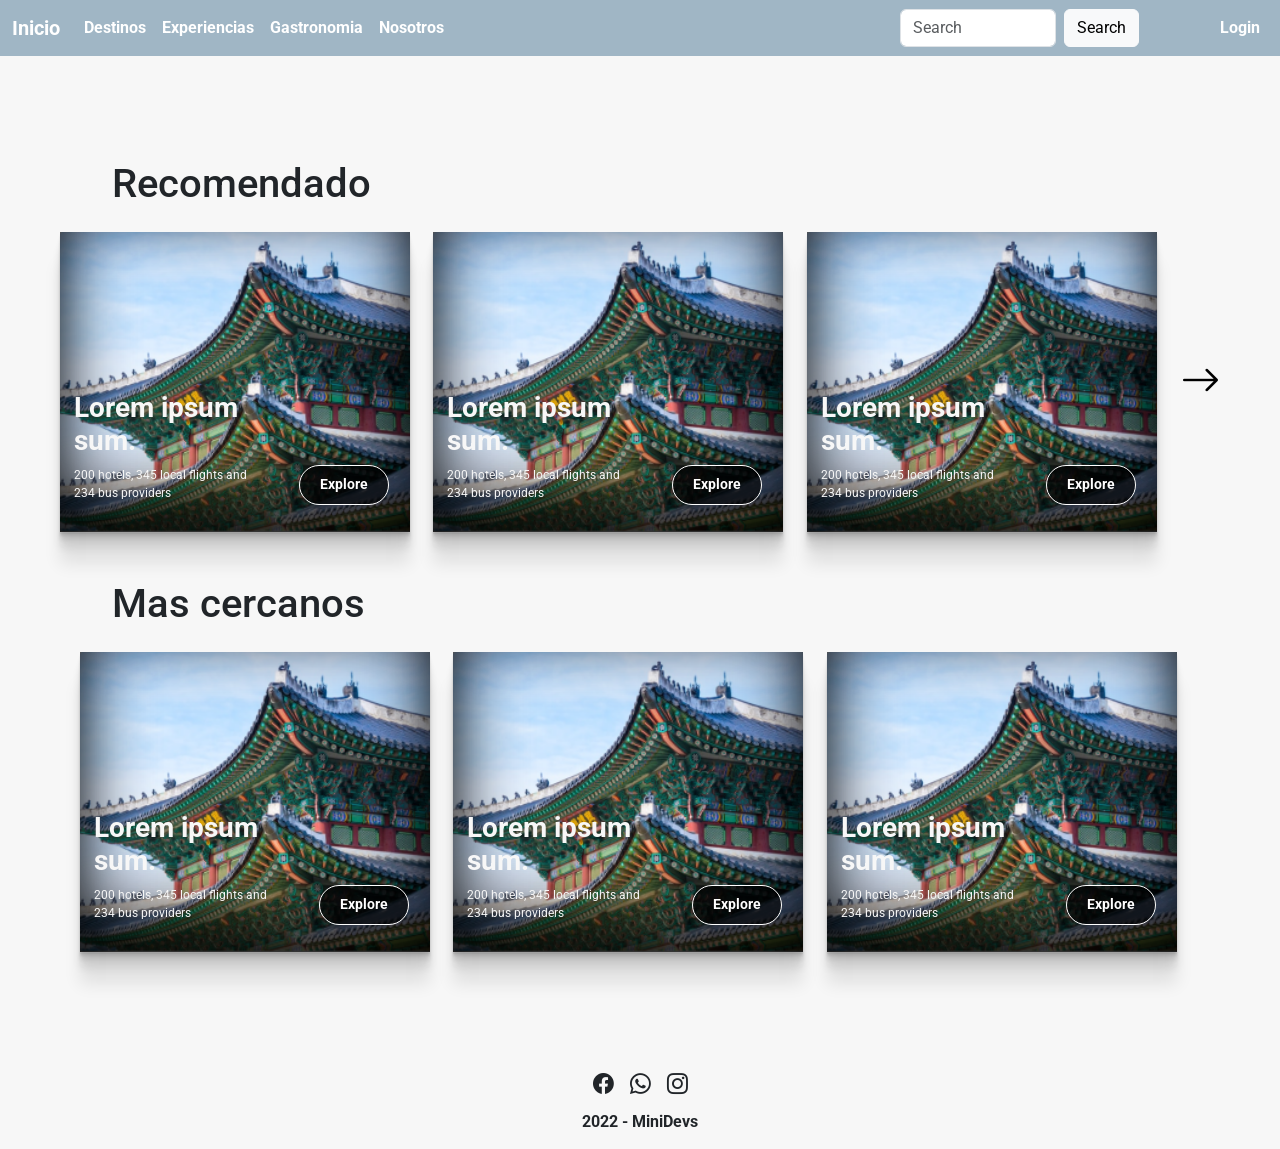
==== Views/destinos.html @ 8ca2fe5c "Update Refactor structure" ====
<!DOCTYPE html>
<html lang="es">

<head>
    <meta charset="UTF-8">
    <meta http-equiv="X-UA-Compatible" content="IE=edge">
    <meta name="viewport" content="width=device-width, initial-scale=1.0">
    <!-- Bootstrap -->
    <link href="https://cdn.jsdelivr.net/npm/bootstrap@5.2.2/dist/css/bootstrap.min.css" rel="stylesheet"
        integrity="sha384-Zenh87qX5JnK2Jl0vWa8Ck2rdkQ2Bzep5IDxbcnCeuOxjzrPF/et3URy9Bv1WTRi" crossorigin="anonymous">
    <link rel="stylesheet" href="https://cdn.jsdelivr.net/npm/bootstrap-icons@1.9.1/font/bootstrap-icons.css">
    <!-- Fonts -->
    <link rel="preconnect" href="https://fonts.googleapis.com">
    <link rel="preconnect" href="https://fonts.gstatic.com" crossorigin>
    <link
        href="https://fonts.googleapis.com/css2?family=Quicksand:wght@300;500;700&family=Roboto:wght@300;400;700&display=swap"
        rel="stylesheet">
    <!-- Styles -->
    <link rel="stylesheet" href="../css/style.css">
    <!-- Title -->
    <title>Destino Córdoba</title>
</head>

<body>
    <header>
        <nav class="navbar navbar-expand-lg">
            <div class="container-fluid">
                <a class="navbar-brand" href="../index.html">Inicio</a>
                <button class="navbar-toggler" type="button" data-bs-toggle="collapse" data-bs-target="#navbarSupportedContent" aria-controls="navbarSupportedContent" aria-expanded="false" aria-label="Toggle navigation">
                    <span class="navbar-toggler-icon"></span>
                </button>
            <div class="collapse navbar-collapse" id="navbarSupportedContent">
                <ul class="navbar-nav me-auto mb-2 mb-lg-0"> 
                    <li class="nav-item"><a class="nav-link" href="./destinos.html">Destinos</a></li>
                    <li class="nav-item"><a class="nav-link" href="./experiencias.html">Experiencias</a></li>
                    <li class="nav-item"><a class="nav-link" href="./gastonomia.html">Gastronomia</a></li>
                    <li class="nav-item"><a class="nav-link" href="./nosotros.html">Nosotros</a></li> 
                </ul>
                <form class="d-flex" role="search">
                    <input class="form-control me-2 w-50" type="search" placeholder="Search" aria-label="Search">
                    <button class="btn btn-light" id="btn-search" type="submit">Search</button>
                </form>
                <ul class="nav navbar-nav mb-2 mb-lg-0">
                    <li class="nav-item"><a class="nav-link" href="login.html">Login</a></li>
                </ul>
            </div>
            </div>
        </nav>
    </header>
    <main class="main">
        <div class="main-carrousell">

        
        <h1 class="carrousell-title">Recomendado</h1>
        <div class="container carrousell">

            <article id="destiny1" class="card-img">
                <div class="card-img-info">
                    <h5>Lorem ipsum sum.</h5>
                    <p>200 hotels, 345 local flights and 234 bus providers</p>
                </div>
                <div class="card-img-btn">
                    <button class="btn">
                        <a href="#">
                            Explore
                        </a>
                    </button>
                </div>
            </article>

            <article id="destiny2" class="card-img">
                <div class="card-img-info">
                    <h5>Lorem ipsum sum.</h5>
                    <p>200 hotels, 345 local flights and 234 bus providers</p>
                </div>
                <div class="card-img-btn">
                    <button class="btn">
                        <a href="#">
                            Explore
                        </a>
                    </button>
                </div>
            </article>


            <article id="destiny3" class="card-img">
                <div class="card-img-info">
                    <h5>Lorem ipsum sum.</h5>
                    <p>200 hotels, 345 local flights and 234 bus providers</p>
                </div>
                <div class="card-img-btn">
                    <button class="btn">
                        <a href="#">
                            Explore
                        </a>
                    </button>
                </div>
            </article>

            <div id="carrousell-icon">
                <button>
                    <i class="bi bi-arrow-right"></i>
                </button>
            </div>
        </div>

    </div>
    <div class="main-carrousell">
        <h1 class="carrousell-title">Mas cercanos</h1>
        <div class="container carrousell">
            <article id="destiny4" class="card-img">
                <div class="card-img-info">
                    <h5>Lorem ipsum sum.</h5>
                    <p>200 hotels, 345 local flights and 234 bus providers</p>
                </div>
                <div class="card-img-btn">
                    <button class="btn">
                        <a href="#">
                            Explore
                        </a>
                    </button>
                </div>
            </article>

            <article id="destiny5" class="card-img">
                <div class="card-img-info">
                    <h5>Lorem ipsum sum.</h5>
                    <p>200 hotels, 345 local flights and 234 bus providers</p>
                </div>
                <div class="card-img-btn">
                    <button class="btn">
                        <a href="#">
                            Explore
                        </a>
                    </button>
                </div>
            </article>

            <article id="destiny6" class="card-img">
                <div class="card-img-info">
                    <h5>Lorem ipsum sum.</h5>
                    <p>200 hotels, 345 local flights and 234 bus providers</p>
                </div>
                <div class="card-img-btn">
                    <button class="btn">
                        <a href="#">
                            Explore
                        </a>
                    </button>
                </div>
            </article>

            <div id="carrousell-icon">
    </div>
    </main>



    <footer class="footer d-flex flex-column">

        <ul class="d-flex justify-content-center gap-3 align-items-center">
            <li class="list-item text-dark"><i class="bi bi-facebook"></i></li>
            <li class="list-item text-dark"><i class="bi bi-whatsapp"></i></li>
            <li class="list-item text-dark"><i class="bi bi-instagram"></i></li>
        </ul>
        <p class="align-self-center text-dark">2022 - MiniDevs</p>

    </footer>



    <script src="js/main.js"></script>
    <script src="https://cdn.jsdelivr.net/npm/bootstrap@5.2.2/dist/js/bootstrap.bundle.min.js"
        integrity="sha384-OERcA2EqjJCMA+/3y+gxIOqMEjwtxJY7qPCqsdltbNJuaOe923+mo//f6V8Qbsw3" crossorigin="anonymous">
    </script>
</body>

</html>
---- css/style.css ----
:root {
	--primary-color: #a0b6c5;
	--primary-default-color: #fff;
	--secondary-default-color: #000;
	--background: #f7f7f7;
	--nav-link-hover: #2a2c2e;
}

* {
	margin: 0;
	padding: 0;
	box-sizing: border-box;
}

body {
	background-color: var(--background);
	font-family: "Quicksand", sans-serif;
	font-family: "Roboto", sans-serif;
	font-weight: bold;
}

/* Header */

#searchBar {
	border-radius: 15px;
}

/* #btn-search {
  background-color: var(--primary-default-color);
} */

.navbar {
	background-color: var(--primary-color);
}

.nav-link {
	color: var(--secondary-default-color);
}

.nav-link:hover {
	font-weight: bold;
	color: var(--nav-link-hover);
}

/* Main */

.main {
	margin: 1rem 0;
	padding: 1rem;
}

.main__title {
	font-size: 2.5rem;
}

.main__subtitle {
	font-size: 0.9rem;
}

/* .btn {
  width: 7.625rem;
  font-weight: 700;
  background-color: var(--primary-color);
} */

.cards {
	margin-top: 2rem;
}

/* Footer */

.footer {
	padding: 15px 0 15px 0;
	background-color: var(--secondary-color);
}
.footer ul,
.footer p {
	padding-left: 0;
	margin-bottom: 0;
	margin-top: 10px;
}
.list-item {
	list-style: none;
	font-size: 1.3rem;
}

/* Cards */
.container {
	width: 100%;
	max-width: 1200px;
	height: 30%;
	display: flex;
	flex-wrap: wrap;
	justify-content: center;
	margin: auto;
}

.container .card {
	width: 300px;
	height: 50%;
	border-radius: 30px;
	box-shadow: 0 2px 2px rgba(0, 0, 0, 0.2);
	overflow: hidden;
	margin-left: 5%;
	margin-top: 3%;
	text-align: center;
	transition: all 0.3s;
}

.container .card:hover {
	transform: translateY(-15px);
	box-shadow: 0 12px 16px rgba(0, 0, 0, 0.2);
}

/* Destino  */

.main-carrousell {
	margin-top: 4%;
}

.carrousell {
	margin-top: 2%;
	margin-bottom: 3%;
}

.carrousell-title {
	margin-left: 6%;
	margin-bottom: 0px;
}

.card-img {
	margin-right: 2%;
	background-image: url("../assets/img/example-photo.png");
	background-size: cover;
	display: flex;
	width: 350px;
	height: 300px;
	font-weight: bold;
	color: #f7f7f7;
	align-items: flex-end;
	box-shadow: rgba(0, 0, 0, 0.99) 0px -23px 70px 0px inset,
		rgba(0, 0, 0, 0.15) 0px -36px 30px 0px inset,
		rgba(0, 0, 0, 0.1) 0px -79px 40px 0px inset,
		rgba(0, 0, 0, 0.06) 0px 2px 1px, rgba(0, 0, 0, 0.09) 0px 4px 2px,
		rgba(0, 0, 0, 0.09) 0px 8px 4px, rgba(0, 0, 0, 0.09) 0px 16px 8px,
		rgba(0, 0, 0, 0.09) 0px 32px 16px;
}

#carrousell-icon {
	display: flex;
	justify-content: center;
	align-items: center;
}

#carrousell-icon > button {
	font-size: 40px;
	border: none;
	background-color: #f7f7f7;
}

.card-img > div > .btn {
	border-radius: 24px;
	font-size: 14px;
	font-weight: bold;
	border: 1px solid #fff;
	color: #fff;
	background-color: rgba(3, 3, 3, 0.644);
	width: 90px;
	height: 40px;
	margin-bottom: 7%;
}

a:link,
a:visited,
a:active {
	text-decoration: none;
	color: #fff;
}

.card-img-info {
	align-items: flex-end;
	padding: 4%;
}

.card-img-btn {
	padding: 6%;
}

.card-img > div > h5 {
	font-size: 28px;
	font-weight: bold;
}

.card-img > div > p {
	font-size: 12px;
	font-weight: normal;
}
.form {
	display: flex;
	flex-direction: column;
	justify-content: center;
	align-items: center;
	gap: 10px;
}
.form-field {
	max-width: 200px;
}

/* fin- Destino  */

@media screen and (min-width: 1268px) {
	.body-background {
		height: 100vh;
		background-image: url("../assets/img/background.png");
		background-size: cover;
		background-position: center;
		background-repeat: no-repeat;
	}

	/* Main */
	.main {
		margin-top: 1.5rem 0;
		padding: 2.5rem;
	}

	/* Footer */

	.footer {
		/* background-color: var(--nav-link-hover); */
		color: var(--primary-default-color);
	}

	/* Card */

	.cards {
		display: flex;
		flex-flow: column nowrap;
		align-items: center;
	}

	.card__header {
		align-self: flex-start;
	}
}

@media screen and (max-width: 1024px) {
	.body-background {
		height: auto;
	}

	/* Main */
	.main {
		padding: 2.5rem;
	}

	.main__title {
		font-size: 3.5rem;
	}

	.main__subtitle {
		font-size: 1.2rem;
	}

	/* .btn:hover {
    color: var(--secondary-default-color);
    /* background-color: var(--nav-link-hover); 
  } */
}
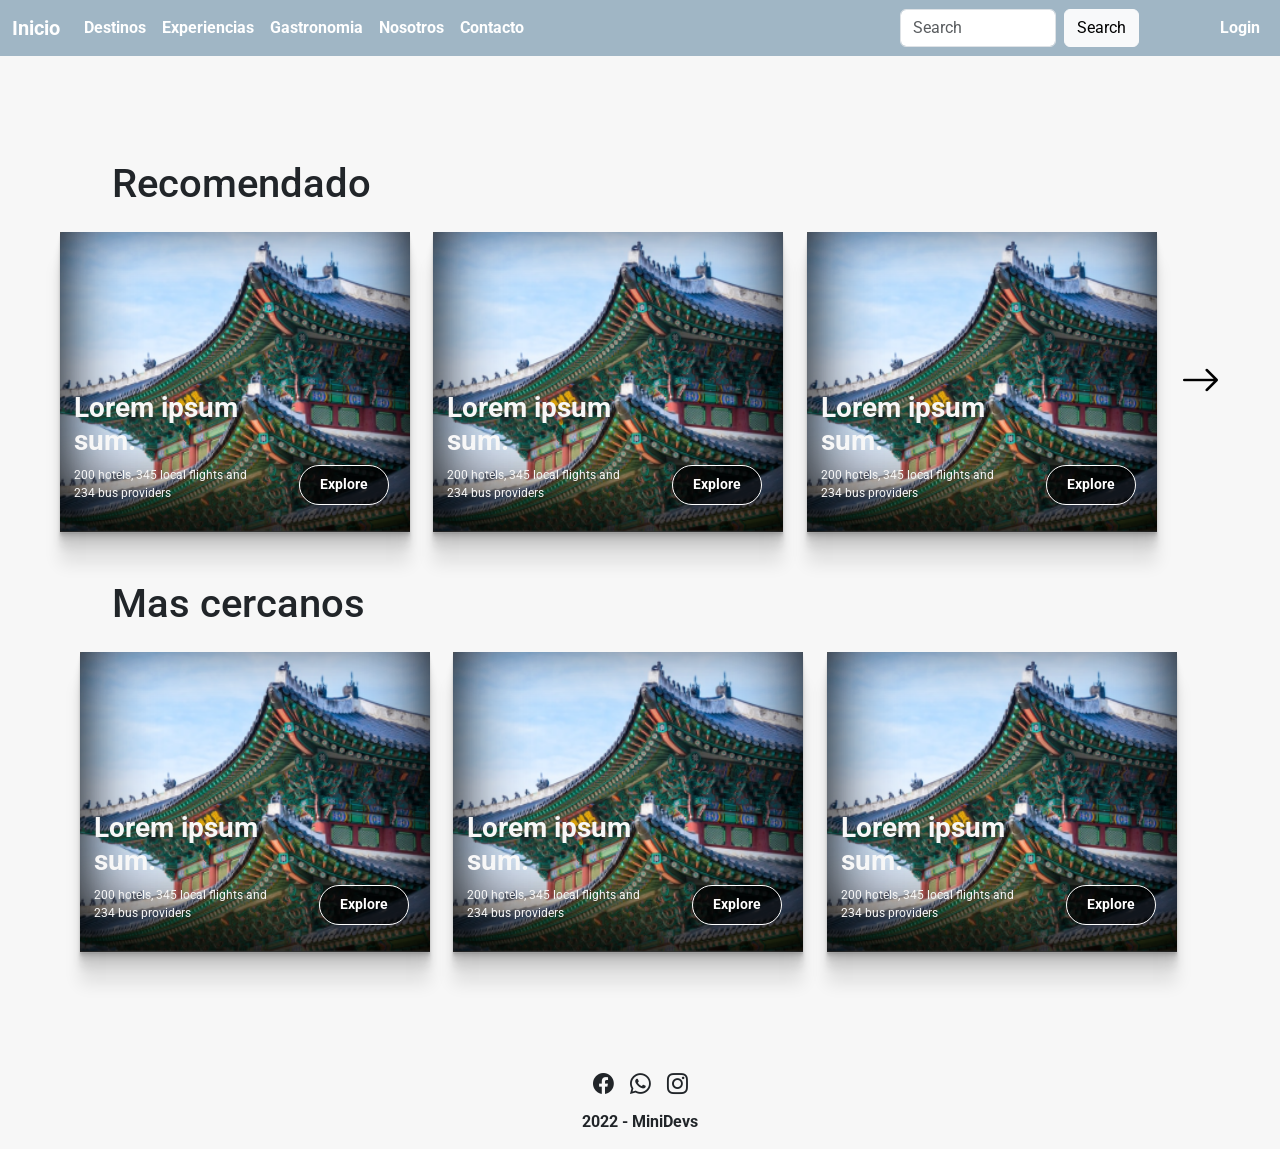
==== commit a3484ebb: "nuevas paginas" ====
--- a/Views/destinos.html
+++ b/Views/destinos.html
@@ -35,6 +35,7 @@
                     <li class="nav-item"><a class="nav-link" href="./experiencias.html">Experiencias</a></li>
                     <li class="nav-item"><a class="nav-link" href="./gastonomia.html">Gastronomia</a></li>
                     <li class="nav-item"><a class="nav-link" href="./nosotros.html">Nosotros</a></li> 
+                    <li class="nav-item"><a class="nav-link" href="./contacto.html">Contacto</a></li>
                 </ul>
                 <form class="d-flex" role="search">
                     <input class="form-control me-2 w-50" type="search" placeholder="Search" aria-label="Search">
@@ -61,7 +62,7 @@
                 </div>
                 <div class="card-img-btn">
                     <button class="btn">
-                        <a href="#">
+                        <a href="./details.html">
                             Explore
                         </a>
                     </button>
@@ -75,7 +76,7 @@
                 </div>
                 <div class="card-img-btn">
                     <button class="btn">
-                        <a href="#">
+                        <a href="./details.html">
                             Explore
                         </a>
                     </button>
@@ -90,7 +91,7 @@
                 </div>
                 <div class="card-img-btn">
                     <button class="btn">
-                        <a href="#">
+                        <a href="./details.html">
                             Explore
                         </a>
                     </button>
@@ -115,7 +116,7 @@
                 </div>
                 <div class="card-img-btn">
                     <button class="btn">
-                        <a href="#">
+                        <a href="./details.html">
                             Explore
                         </a>
                     </button>
@@ -129,7 +130,7 @@
                 </div>
                 <div class="card-img-btn">
                     <button class="btn">
-                        <a href="#">
+                        <a href="./details.html">
                             Explore
                         </a>
                     </button>
@@ -143,7 +144,7 @@
                 </div>
                 <div class="card-img-btn">
                     <button class="btn">
-                        <a href="#">
+                        <a href="./details.html">
                             Explore
                         </a>
                     </button>
